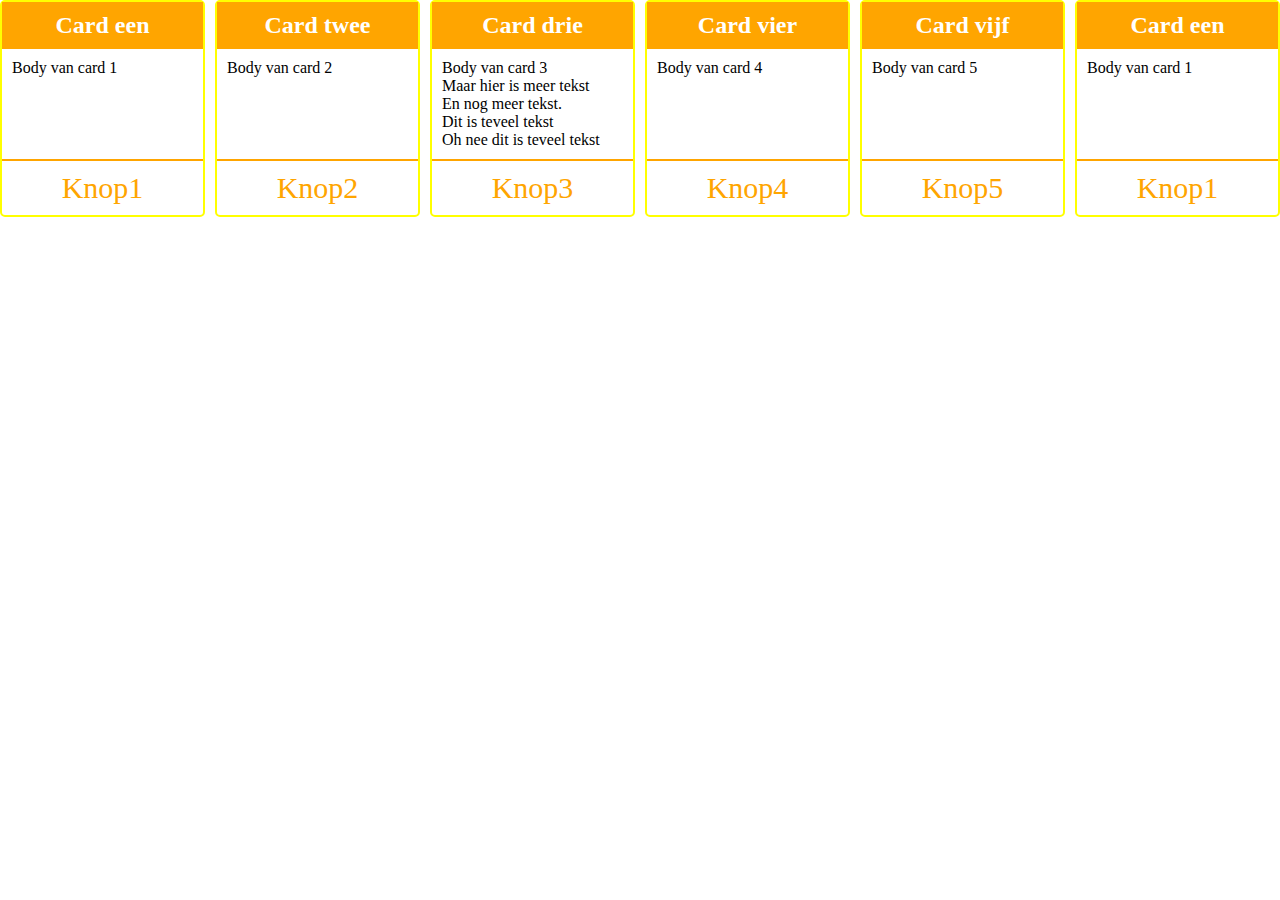
==== index.html @ 695dae12 "opdr gemaakt" ====
<!DOCTYPE html>
<html lang="en">

<head>
    <meta charset="UTF-8">
    <meta name="viewport" content="width=device-width, initial-scale=1.0">
    <title>les1 </title>
    <link rel="stylesheet" href="css/style.css">
</head>

<body>
    <ul class="listing">
        <li>
            <h2>Card een</h2>
            <div class="body">
                <p>Body van card 1</p>
            </div>
            <div class="cta">
                <a href="">Knop1</a>
            </div>
        </li>
        <li>
            <h2>Card twee</h2>
            <div class="body">
                <p>Body van card 2</p>
            </div>
            <div class="cta">
                <a href="">Knop2</a>
            </div>
        </li>
        <li>
            <h2>Card drie</h2>
            <div class="body">
                <p>Body van card 3</p>
                <p>Maar hier is meer tekst</p>
                <p>En nog meer tekst.</p>
                <p>Dit is teveel tekst</p>
                <p>Oh nee dit is teveel tekst</p>
            </div>
            <div class="cta">
                <a href="">Knop3</a>
            </div>
        </li>
        <li>
            <h2>Card vier</h2>
            <div class="body">
                <p>Body van card 4</p>
            </div>
            <div class="cta">
                <a href="">Knop4</a>
            </div>
        </li>
        <li>
            <h2>Card vijf</h2>
            <div class="body">
                <p>Body van card 5</p>
            </div>
            <div class="cta">
                <a href="">Knop5</a>
            </div>
        </li>
        <li>
            <h2>Card een</h2>
            <div class="body">
                <p>Body van card 1</p>
            </div>
            <div class="cta">
                <a href="">Knop1</a>
            </div>
        </li>
    </ul>
</body>

</html>
---- css/style.css ----
*{
    margin: 0px;
    padding: 0px;
    box-sizing: border-box;
}

.listing{
    display: grid;
    grid-template-columns: repeat(auto-fill,minmax(200px, 1fr));
    list-style: none;
    gap: 10px;
}

.listing li{
    border: 2px solid yellow;
    border-radius: 5px;
    display: flex;
    flex-direction: column;
}

.listing li h2{
    background-color: orange;
    color: white;
    text-align: center;
    padding: 10px;
    /* margin: 0px; */
}

.listing .cta{
    margin-top: auto;
    border-top: 2px solid orange;
    padding: 10px;
    text-align: center;
}

.listing .cta a{
    text-decoration: none;
    color: orange;
    font-size: 30px;
}

.listing .body{
    padding: 10px;
}
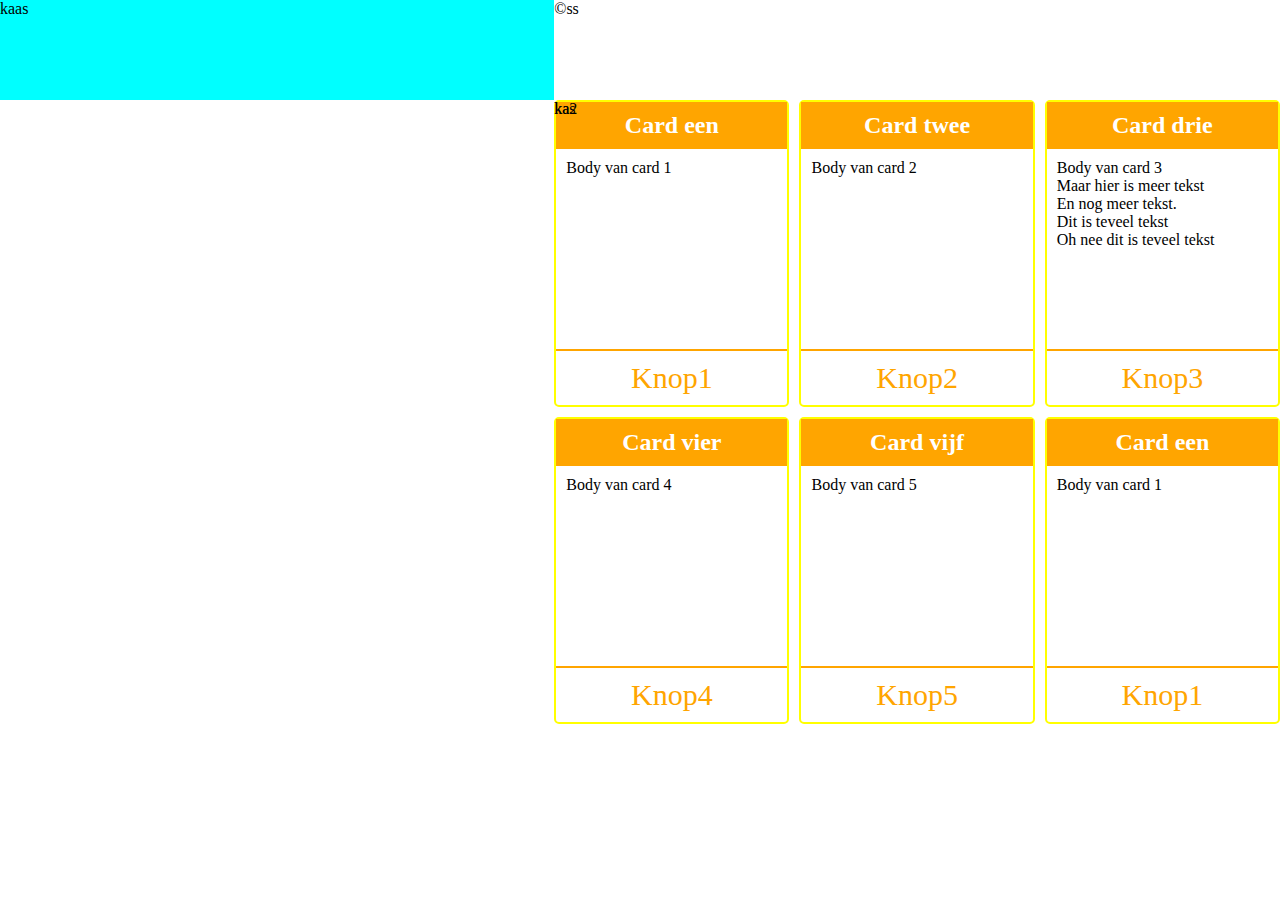
==== commit b763d01d: "kakzooi" ====
--- a/index.html
+++ b/index.html
@@ -9,6 +9,10 @@
 </head>
 
 <body>
+    <div class="wrapper">
+    <header>kaas</header>
+
+        
     <ul class="listing">
         <li>
             <h2>Card een</h2>
@@ -69,6 +73,12 @@
             </div>
         </li>
     </ul>
+
+    <aside class="as">ka2</aside>
+    <aside class="as2">kas</aside>
+    <footer>&copy;ss</footer>
+
+</div>
 </body>
 
 </html>--- a/css/style.css
+++ b/css/style.css
@@ -3,18 +3,33 @@
     padding: 0px;
     box-sizing: border-box;
 }
-
+.wrapper{
+    display: grid;
+    grid-template-columns: (15% 70% 15%);
+    grid-auto-rows: minmax(100px, auto);
+    grid-area: 
+    "hd hd hd"
+    "as mn as2"
+    "ft ft ft";
+}
 .listing{
     display: grid;
+    grid-area: mn;
     grid-template-columns: repeat(auto-fill,minmax(200px, 1fr));
+    grid-auto-rows: minmax(100px,auto);
     list-style: none;
     gap: 10px;
 }
-
+header{
+    grid-area: "hd";
+    background-color: aqua;
+    min-height: 100px;
+}
 .listing li{
     border: 2px solid yellow;
     border-radius: 5px;
     display: flex;
+     /* Je kiest hoe het eruit moet zien. column of row is dus naast elkaar en onder elkaar. Je hebt ook een reverse- */
     flex-direction: column;
 }
 
@@ -41,4 +56,14 @@
 
 .listing .body{
     padding: 10px;
+    /* Extra geoefend. */
+    min-height: 200px;
+}
+
+.as {
+    grid-area: as;
+}
+
+.as2{
+    grid-area: as2;
 }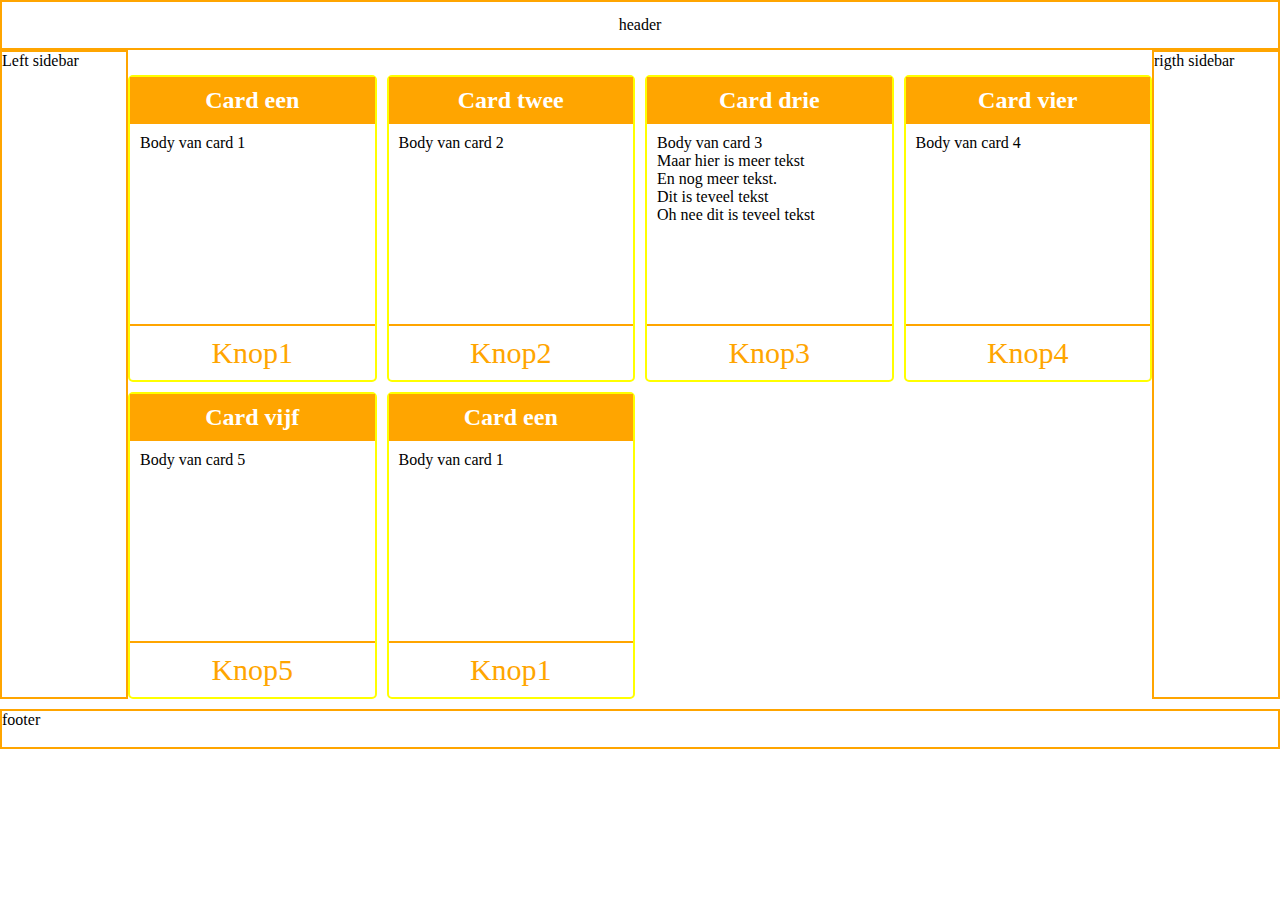
==== commit 83ba65c3: "mediaquery" ====
--- a/index.html
+++ b/index.html
@@ -10,75 +10,75 @@
 
 <body>
     <div class="wrapper">
-    <header>kaas</header>
+        <header><p>header</p></header>
 
-        
-    <ul class="listing">
-        <li>
-            <h2>Card een</h2>
-            <div class="body">
-                <p>Body van card 1</p>
-            </div>
-            <div class="cta">
-                <a href="">Knop1</a>
-            </div>
-        </li>
-        <li>
-            <h2>Card twee</h2>
-            <div class="body">
-                <p>Body van card 2</p>
-            </div>
-            <div class="cta">
-                <a href="">Knop2</a>
-            </div>
-        </li>
-        <li>
-            <h2>Card drie</h2>
-            <div class="body">
-                <p>Body van card 3</p>
-                <p>Maar hier is meer tekst</p>
-                <p>En nog meer tekst.</p>
-                <p>Dit is teveel tekst</p>
-                <p>Oh nee dit is teveel tekst</p>
-            </div>
-            <div class="cta">
-                <a href="">Knop3</a>
-            </div>
-        </li>
-        <li>
-            <h2>Card vier</h2>
-            <div class="body">
-                <p>Body van card 4</p>
-            </div>
-            <div class="cta">
-                <a href="">Knop4</a>
-            </div>
-        </li>
-        <li>
-            <h2>Card vijf</h2>
-            <div class="body">
-                <p>Body van card 5</p>
-            </div>
-            <div class="cta">
-                <a href="">Knop5</a>
-            </div>
-        </li>
-        <li>
-            <h2>Card een</h2>
-            <div class="body">
-                <p>Body van card 1</p>
-            </div>
-            <div class="cta">
-                <a href="">Knop1</a>
-            </div>
-        </li>
-    </ul>
 
-    <aside class="as">ka2</aside>
-    <aside class="as2">kas</aside>
-    <footer>&copy;ss</footer>
+        <ul class="listing">
+            <li>
+                <h2>Card een</h2>
+                <div class="body">
+                    <p>Body van card 1</p>
+                </div>
+                <div class="cta">
+                    <a href="">Knop1</a>
+                </div>
+            </li>
+            <li>
+                <h2>Card twee</h2>
+                <div class="body">
+                    <p>Body van card 2</p>
+                </div>
+                <div class="cta">
+                    <a href="">Knop2</a>
+                </div>
+            </li>
+            <li>
+                <h2>Card drie</h2>
+                <div class="body">
+                    <p>Body van card 3</p>
+                    <p>Maar hier is meer tekst</p>
+                    <p>En nog meer tekst.</p>
+                    <p>Dit is teveel tekst</p>
+                    <p>Oh nee dit is teveel tekst</p>
+                </div>
+                <div class="cta">
+                    <a href="">Knop3</a>
+                </div>
+            </li>
+            <li>
+                <h2>Card vier</h2>
+                <div class="body">
+                    <p>Body van card 4</p>
+                </div>
+                <div class="cta">
+                    <a href="">Knop4</a>
+                </div>
+            </li>
+            <li>
+                <h2>Card vijf</h2>
+                <div class="body">
+                    <p>Body van card 5</p>
+                </div>
+                <div class="cta">
+                    <a href="">Knop5</a>
+                </div>
+            </li>
+            <li>
+                <h2>Card een</h2>
+                <div class="body">
+                    <p>Body van card 1</p>
+                </div>
+                <div class="cta">
+                    <a href="">Knop1</a>
+                </div>
+            </li>
+        </ul>
 
-</div>
+        <aside class="as">Left sidebar</aside>
+        <aside class="as2">rigth sidebar</aside>
+        <footer><p>footer</p></footer>
+
+    </div>
 </body>
 
 </html>--- a/css/style.css
+++ b/css/style.css
@@ -1,39 +1,51 @@
-*{
+* {
     margin: 0px;
     padding: 0px;
     box-sizing: border-box;
 }
-.wrapper{
+body{
+    /* background-color: blueviolet; */
+}
+
+.wrapper {
     display: grid;
-    grid-template-columns: (15% 70% 15%);
-    grid-auto-rows: minmax(100px, auto);
-    grid-area: 
-    "hd hd hd"
-    "as mn as2"
-    "ft ft ft";
+    grid-template-columns: 10% 80% 10%;
+    grid-auto-rows: minmax(50px, auto);
+    grid-template-areas:
+        "hd hd hd"
+        "as mn as2"
+        "ft ft ft";
 }
-.listing{
+
+.listing {
     display: grid;
     grid-area: mn;
-    grid-template-columns: repeat(auto-fill,minmax(200px, 1fr));
-    grid-auto-rows: minmax(100px,auto);
+    grid-template-columns: repeat(auto-fill, minmax(200px, 1fr));
+    grid-auto-rows: minmax(100px, auto);
     list-style: none;
     gap: 10px;
+    margin-top: 25px;
 }
-header{
-    grid-area: "hd";
-    background-color: aqua;
-    min-height: 100px;
+
+header {
+    grid-area: hd;
+   border: 2px solid orange;
+   max-height: 50px;     
+   display: flex;
+    text-align: center;
+    align-items: center;
+    justify-content: center;
 }
-.listing li{
+
+.listing li {
     border: 2px solid yellow;
     border-radius: 5px;
     display: flex;
-     /* Je kiest hoe het eruit moet zien. column of row is dus naast elkaar en onder elkaar. Je hebt ook een reverse- */
+    /* Je kiest hoe het eruit moet zien. column of row is dus naast elkaar en onder elkaar. Je hebt ook een reverse- */
     flex-direction: column;
 }
 
-.listing li h2{
+.listing li h2 {
     background-color: orange;
     color: white;
     text-align: center;
@@ -41,29 +53,82 @@
     /* margin: 0px; */
 }
 
-.listing .cta{
+.listing .cta {
     margin-top: auto;
     border-top: 2px solid orange;
     padding: 10px;
     text-align: center;
 }
 
-.listing .cta a{
+.listing .cta a {
     text-decoration: none;
     color: orange;
     font-size: 30px;
 }
 
-.listing .body{
+.listing .body {
     padding: 10px;
     /* Extra geoefend. */
     min-height: 200px;
 }
+.as2 {
+    grid-area: as2;
+    border: 2px solid orange;
+}
 
 .as {
     grid-area: as;
+    border: 2px solid orange;
 }
 
-.as2{
-    grid-area: as2;
-}+footer{
+    grid-area:ft;
+    border: 2px solid orange;
+    margin-top: 10px;
+
+}
+
+@media screen and (max-width: 425px) {
+    .wrapper{    
+        display: grid;
+        grid-template-columns: 100%;
+        grid-auto-rows: minmax(50px, auto);
+        grid-template-areas:
+            "hd"
+            "as"
+            "mn"
+            "ft";
+    }
+.as{
+display: flex;
+justify-content: center;
+align-items: center;
+}
+.as2 {
+    display: none;
+}
+}
+
+
+
+  @media screen and (min-width: 426px) and (max-width: 768px) {
+
+    .wrapper{    
+        display: grid;
+        grid-template-columns: 10% 90%;
+        grid-auto-rows: minmax(50px, auto);
+        grid-template-areas:
+            "hd hd"
+            "as mn"
+            "ft ft";
+    }
+
+    .as2 {
+        display: none;
+    }
+
+    .listing{
+        margin-top: 50px;
+        margin-left: 20px;
+    }
+  }